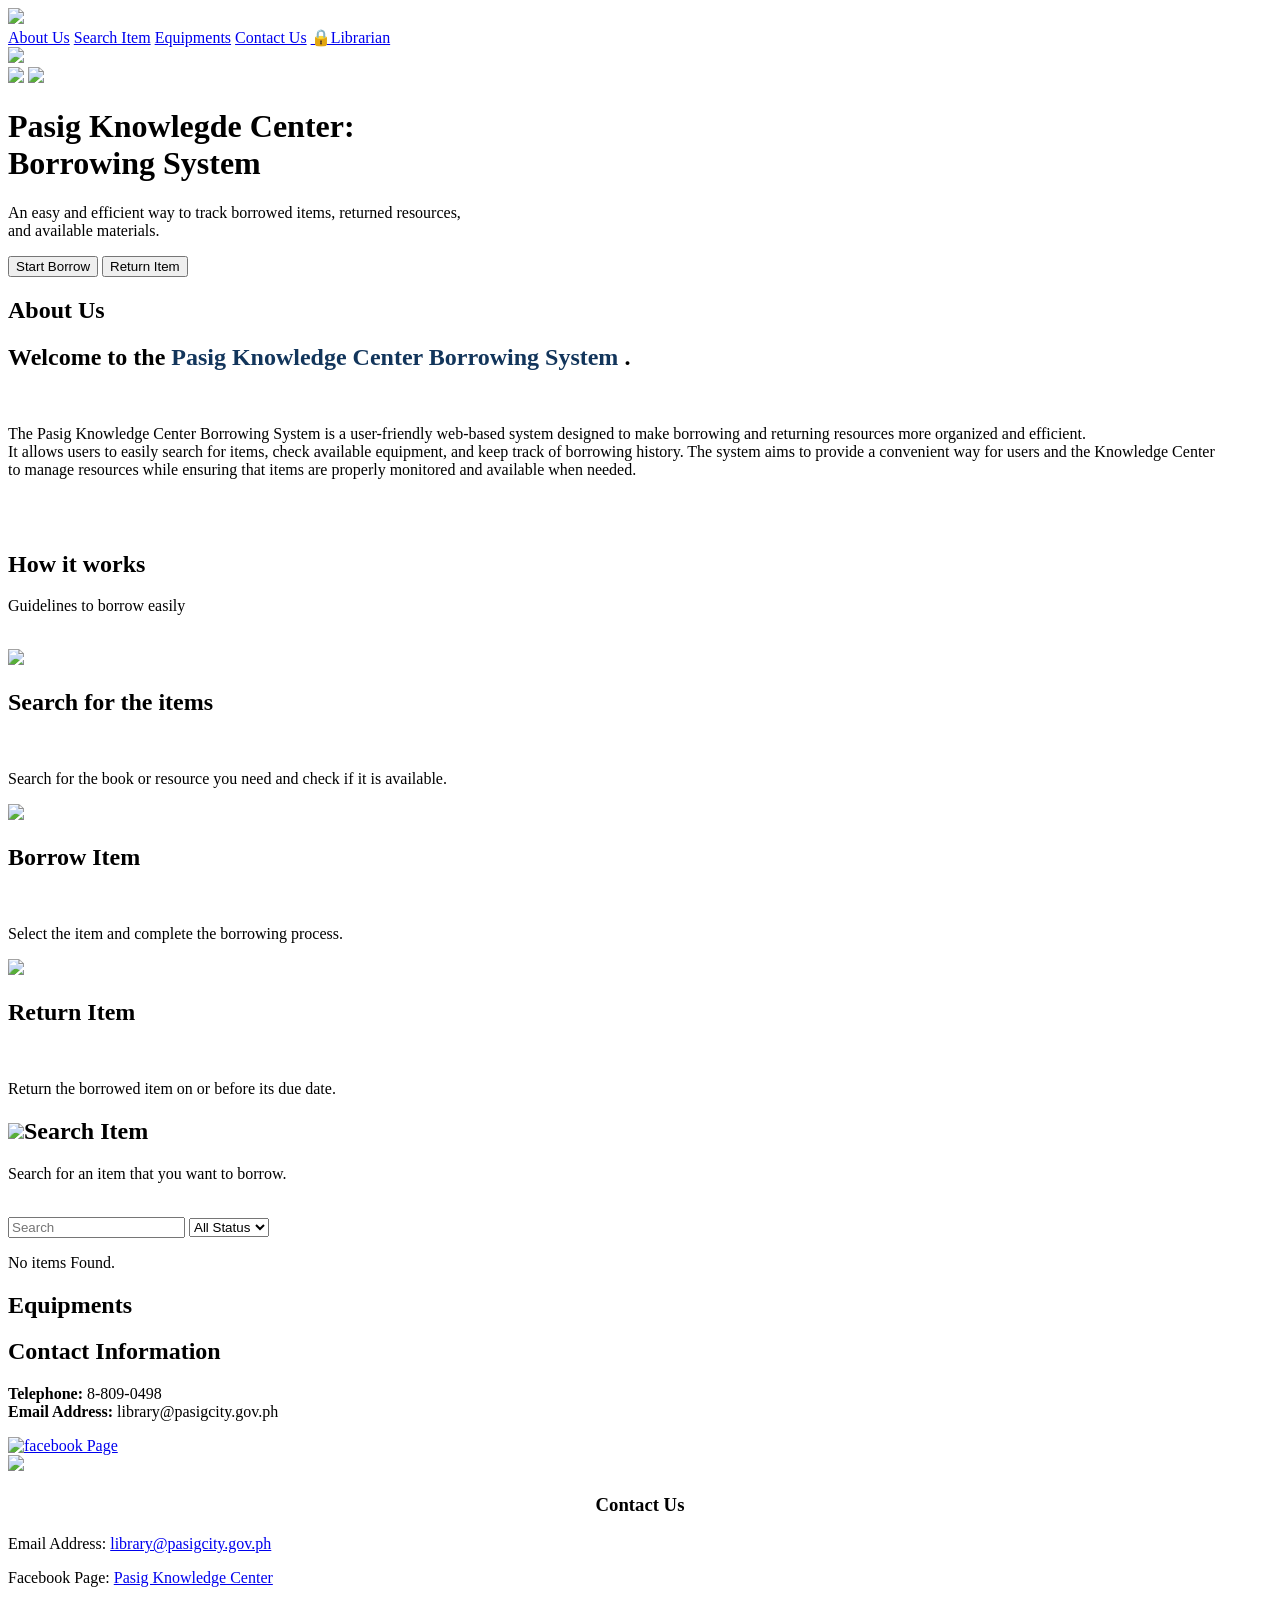
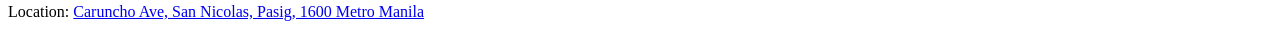
==== index.html @ 4eec0e9b "Add files via upload" ====
<!DOCTYPE html>
<html lang="en">
<head>
    <meta charset="UTF-8">
    <meta name="viewport" content="width=device-width, initial-scale=1.0">
    <link rel="stylesheet" href="style.css">
    <title>Borrowing System</title>
</head>
<body>
    <div class="banner">
        <div class="navbar"> 
            <img src="pasiglogo.png">
            <nav class="menu">
                <a href="#about">About Us</a>
                <a href="#search">Search Item</a>
                <a href="#equip">Equipments</a>
                <a href="#contact">Contact Us</a>
                <a href="library-update.html">🔒Librarian</a>
            </nav>
        </div>

        <!--Cover Page-->
        <div class="cover">
            <div class="background-image">
                <img src="covering.png"> 
            </div>
            <div class="pasig-logo">
                <img src="twologos.png">
                <img src="pkc.png">
            </div>

            <!--Cover Content-->
            <div class="cover-content">
                <h1>Pasig Knowlegde Center:
                    <br>
                     Borrowing System
                </h1>

                <p>
                    An easy and efficient way to track borrowed items,
                    returned resources, 
                    <br>
                    and available materials.
                </p>

                <!--Button-->
                <div class="cover-buttons">
                    <input type="button" value="Start Borrow" onclick="startBorrowbtn()">
                    <input type="button" value="Return Item" onclick="returnBorrowbtn()">    
                </div>
                    
            </div>
        </div>
    </div>

    <section id="about" class="section">
        <div class="section-content">
            <div class="about-content">
                <h1>About Us</h1>
                <h2>Welcome to the <strong style="color: #12355b;"> Pasig Knowledge Center
                Borrowing System</strong> .</h2><br>
                <p>
                    The Pasig Knowledge Center Borrowing System is a user-friendly web-based system designed 
                    to make borrowing and returning resources more organized and efficient. 
                <br>
                    It allows users to easily search for items, check available equipment, and keep track of borrowing history. 
                    The system aims to provide a convenient way for users and the Knowledge Center 
                <br>
                    to manage resources while ensuring that items are properly monitored and available when needed.
                </p><br>
            </div>

            <br>
            <h1> How it works</h1>
                <p> Guidelines to borrow easily </p><br>
            <div class="guidelines">
                <div class="step-card">
                    <div class="icon">
                        <img src="search.png">
                    </div>
                    <h2> Search for the items</h2><br>
                    <p>Search for the book or resource you need and check if it is available.</p>
                </div>
                <div class="step-card">
                    <div class="icon">
                        <img src="borrow.png">
                    </div>
                    <h2> Borrow Item</h2><br>
                    <p>Select the item and complete the borrowing process.</p>
                </div>
                <div class="step-card">
                    <div class="icon">
                        <img src="return.png">
                    </div>
                    <h2> Return Item</h2><br>
                    <p>Return the borrowed item on or before its due date.</p>
                </div>
            </div>

        </div>
    </section>

    <section id="search" class="section">
        <div class="section-content">
            <div class="search-container">
                <h1><img src="search.png">Search Item</h1>
                <p> Search for an item that you want to borrow.</p><br>
                <div class="search-head">
                    <div class="search-controls">
                        <input type="search" id="search-item" placeholder="Search">
                        <select id="item-status">
                            <option value="all"> All Status</option>
                            <option value="available"> Available </option>
                            <option value="borrowed"> Borrowed</option>
                        </select>
                    </div>
                </div>
            </div>
            

            <!--list of items-->
            <div class="item-list" id="homeItems"></div>
            <!--NOT FOUND-->
            <p id="noResults"> No items Found.</p>
        </div>
    </section>

    <section id="equip" class="section">
        <div class="section-content">
            <div class="equip-container">
                <h1>Equipments</h1>
            </div>
            <!-- Equipment Cards -->
             <div class="equip-list" id="homeEquipments"></div>
        </div>
    </section>


    <section id="contact" class="section">
        <div class="section-content">
            <div class="contactUs-container">
                <h1>Contact Information</h1>
                <div class="contact-content">
                    <div class="Phonecontact">
                        <p><strong>Telephone:</strong> 8-809-0498<br>
                            <strong>Email Address:</strong> library@pasigcity.gov.ph
                        </p>
                        <a href="https://www.facebook.com/profile.php?id=61583288685740" title="Go to facebook">
                            <img src="fblogo.png" alt="facebook Page">
                        </a>
                        <br>
                        <img src="psgseal.png">
                    </div>
                    <div class="contactInfo">
            <section id="contact" class="section">
                <div class="section-content">
                    <center><h1>Contact Us</h1> </center>
                    <p>Email Address: <a href="library@pasigcity.gov.ph">library@pasigcity.gov.ph</a></p>
                    <p>Facebook Page: <a href="https://www.facebook.com/profile.php?id=61583288685740" target="_blank">Pasig Knowledge Center</a></p> 
                    <p>Location: <a href="https://www.google.com/maps/place/Pasig+Knowledge+Center/@14.5611719,121.0783257,17z/
                    data=!3m1!4b1!4m6!3m5!1s0x3397c878bbee221b:0x4025cbb80e104ddd!8m2!3d14.5611719!4d121.0783257!16s%2Fg%2F1tczg_v4?
                    entry=ttu&g_ep=EgoyMDI2MDkzMC4wIKXMDSoASAFQAw%3D%3D" target="_blank">Caruncho Ave, San Nicolas, Pasig, 1600 Metro Manila</a></p>
           
                </div>
            </section>
                </div>
            </div>
        </div>
    </section>
    <script src="script.js"></script>
</body>
</html>
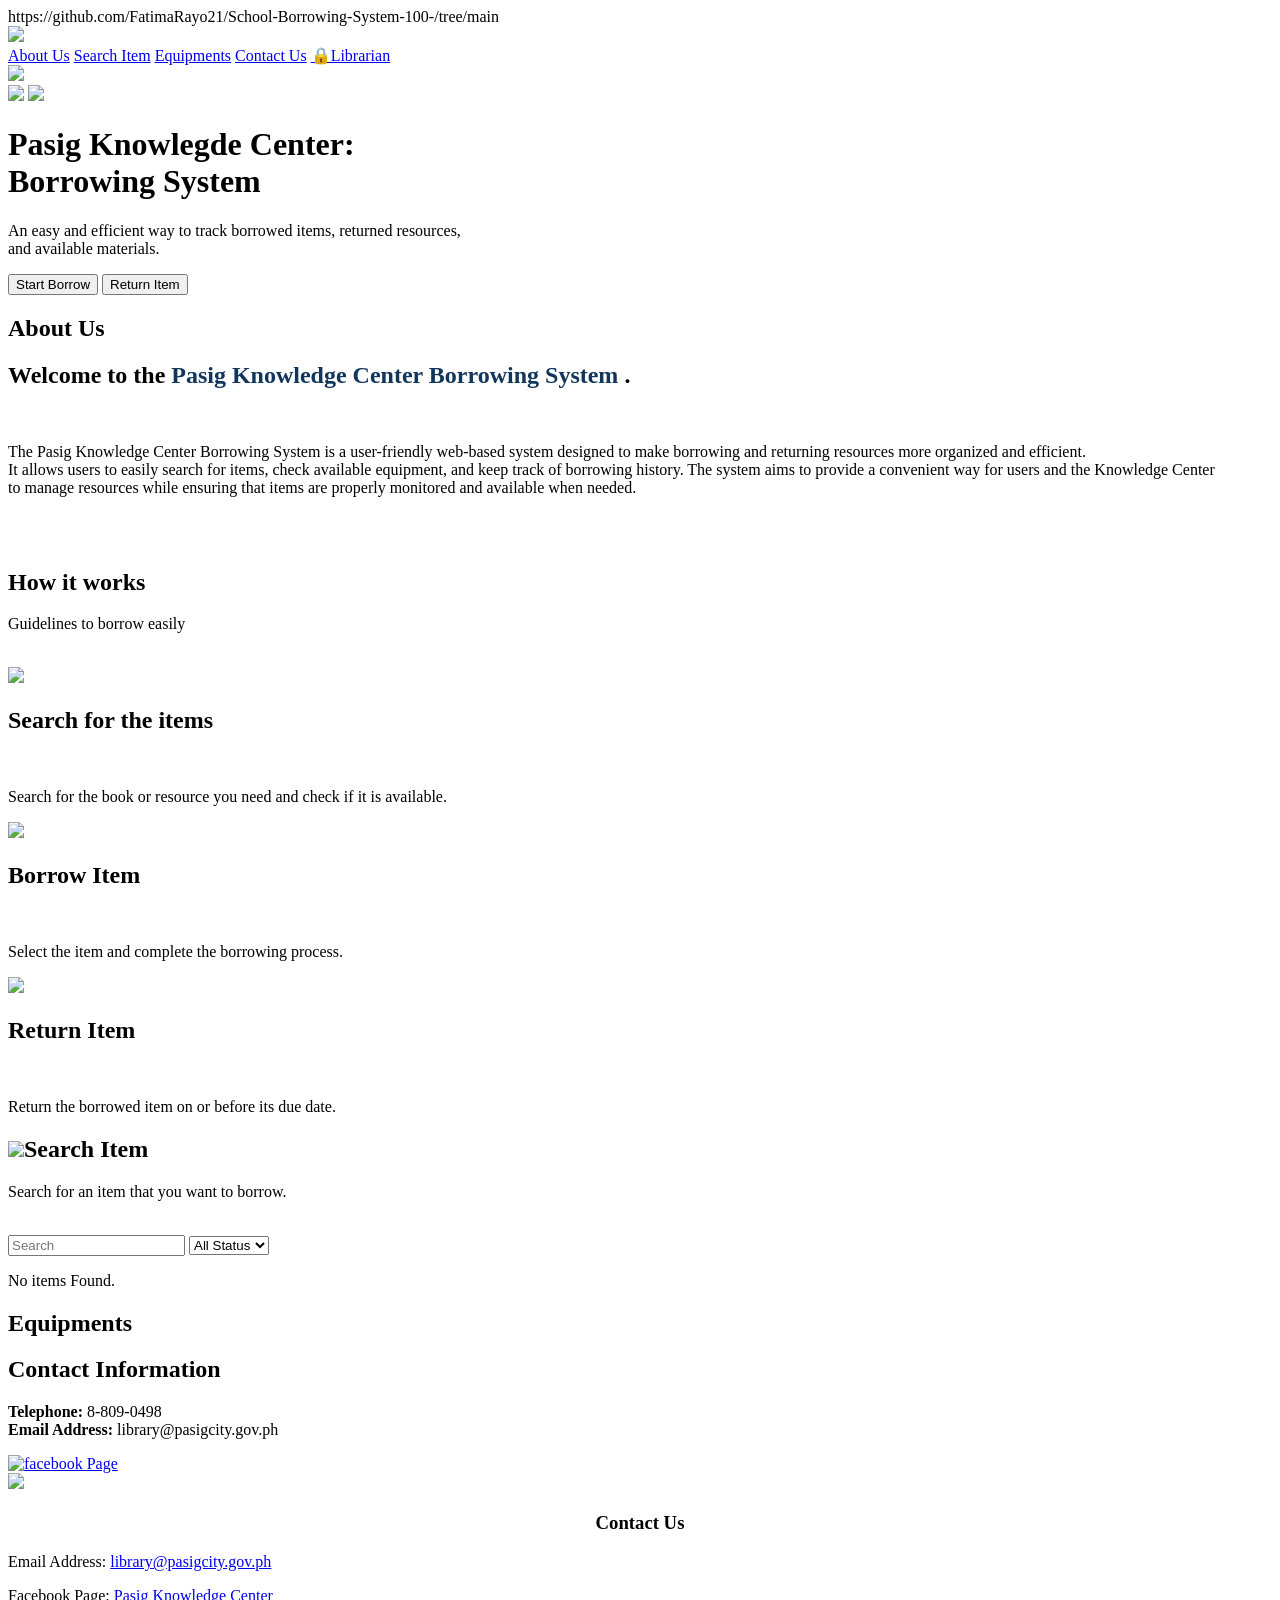
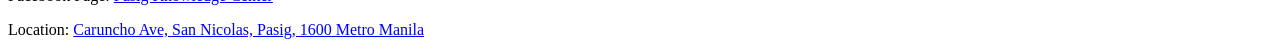
==== commit bddd71b1: "Update and rename School Borrowing System(100%)/index.html to index.html" ====
--- a/index.html
+++ b/index.html
@@ -1,6 +1,6 @@
 <!DOCTYPE html>
 <html lang="en">
-<head>
+<head>https://github.com/FatimaRayo21/School-Borrowing-System-100-/tree/main
     <meta charset="UTF-8">
     <meta name="viewport" content="width=device-width, initial-scale=1.0">
     <link rel="stylesheet" href="style.css">
@@ -169,4 +169,4 @@
     </section>
     <script src="script.js"></script>
 </body>
-</html>+</html>
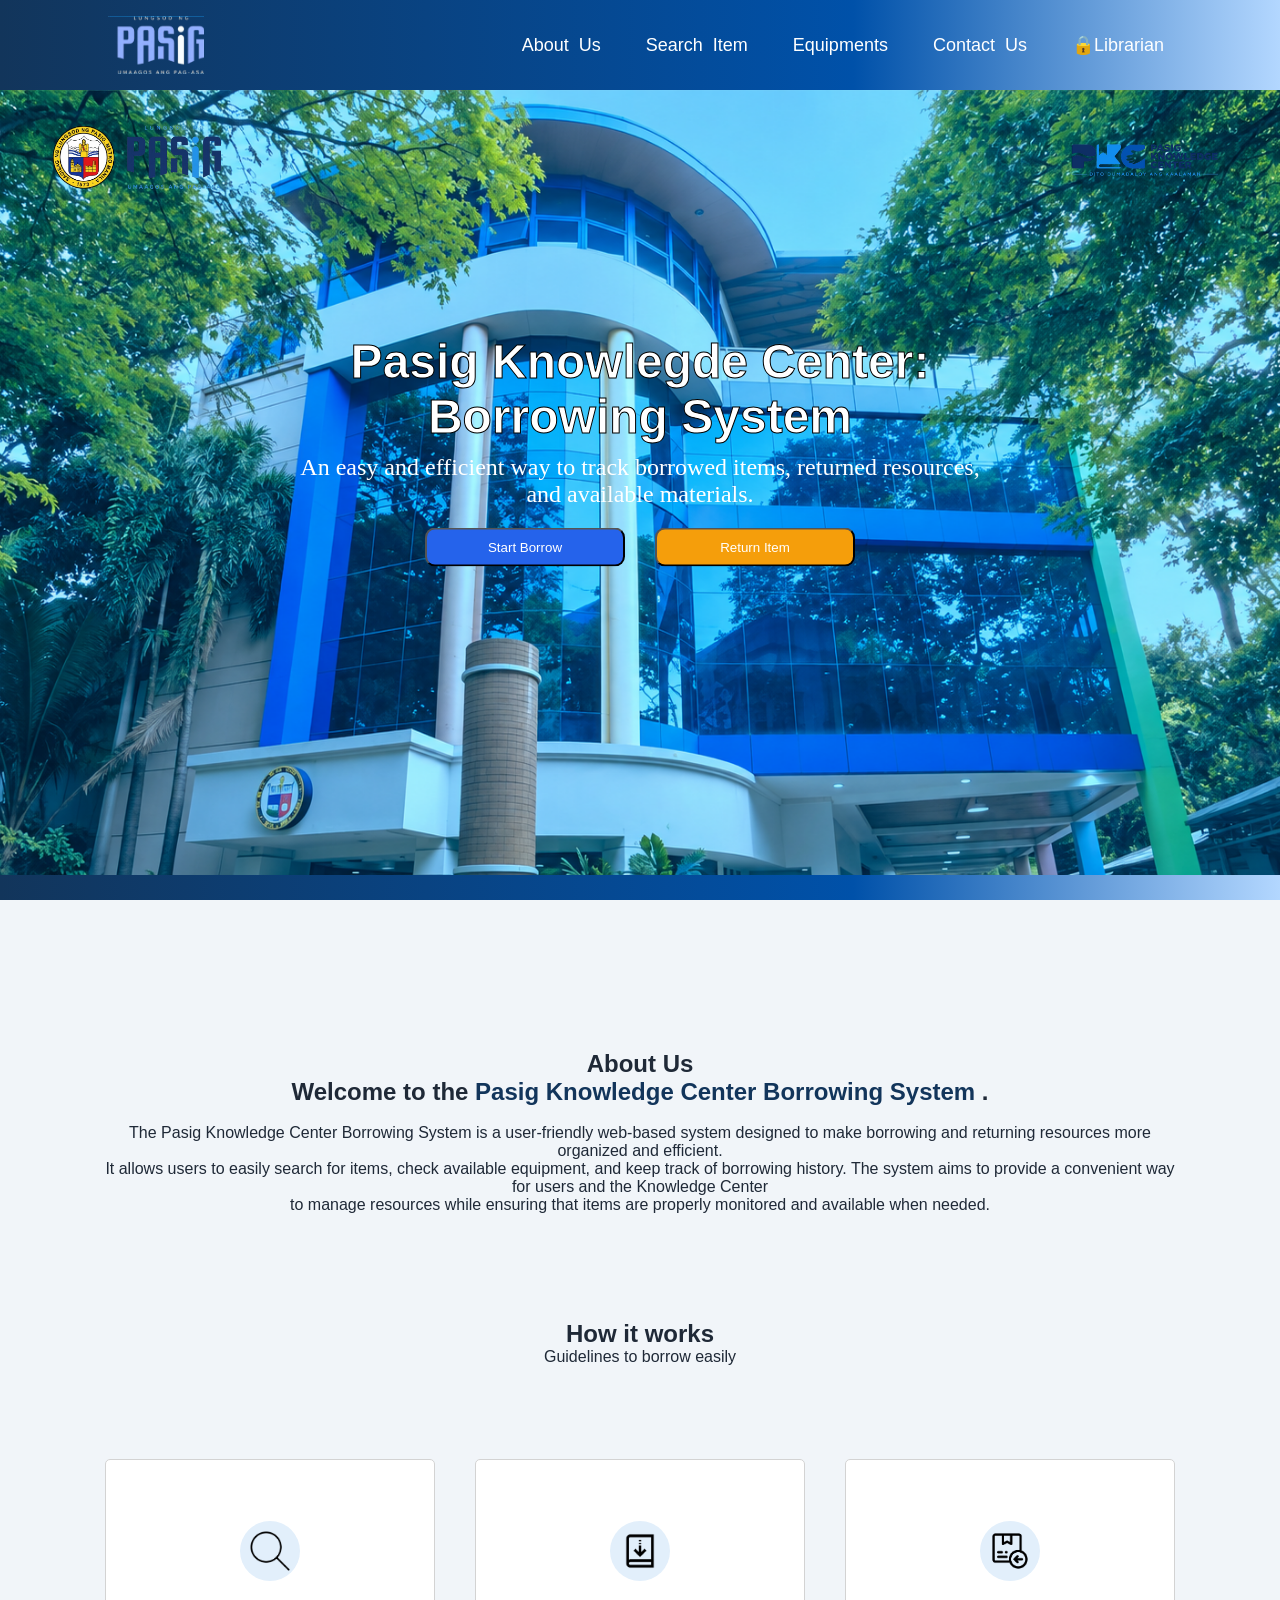
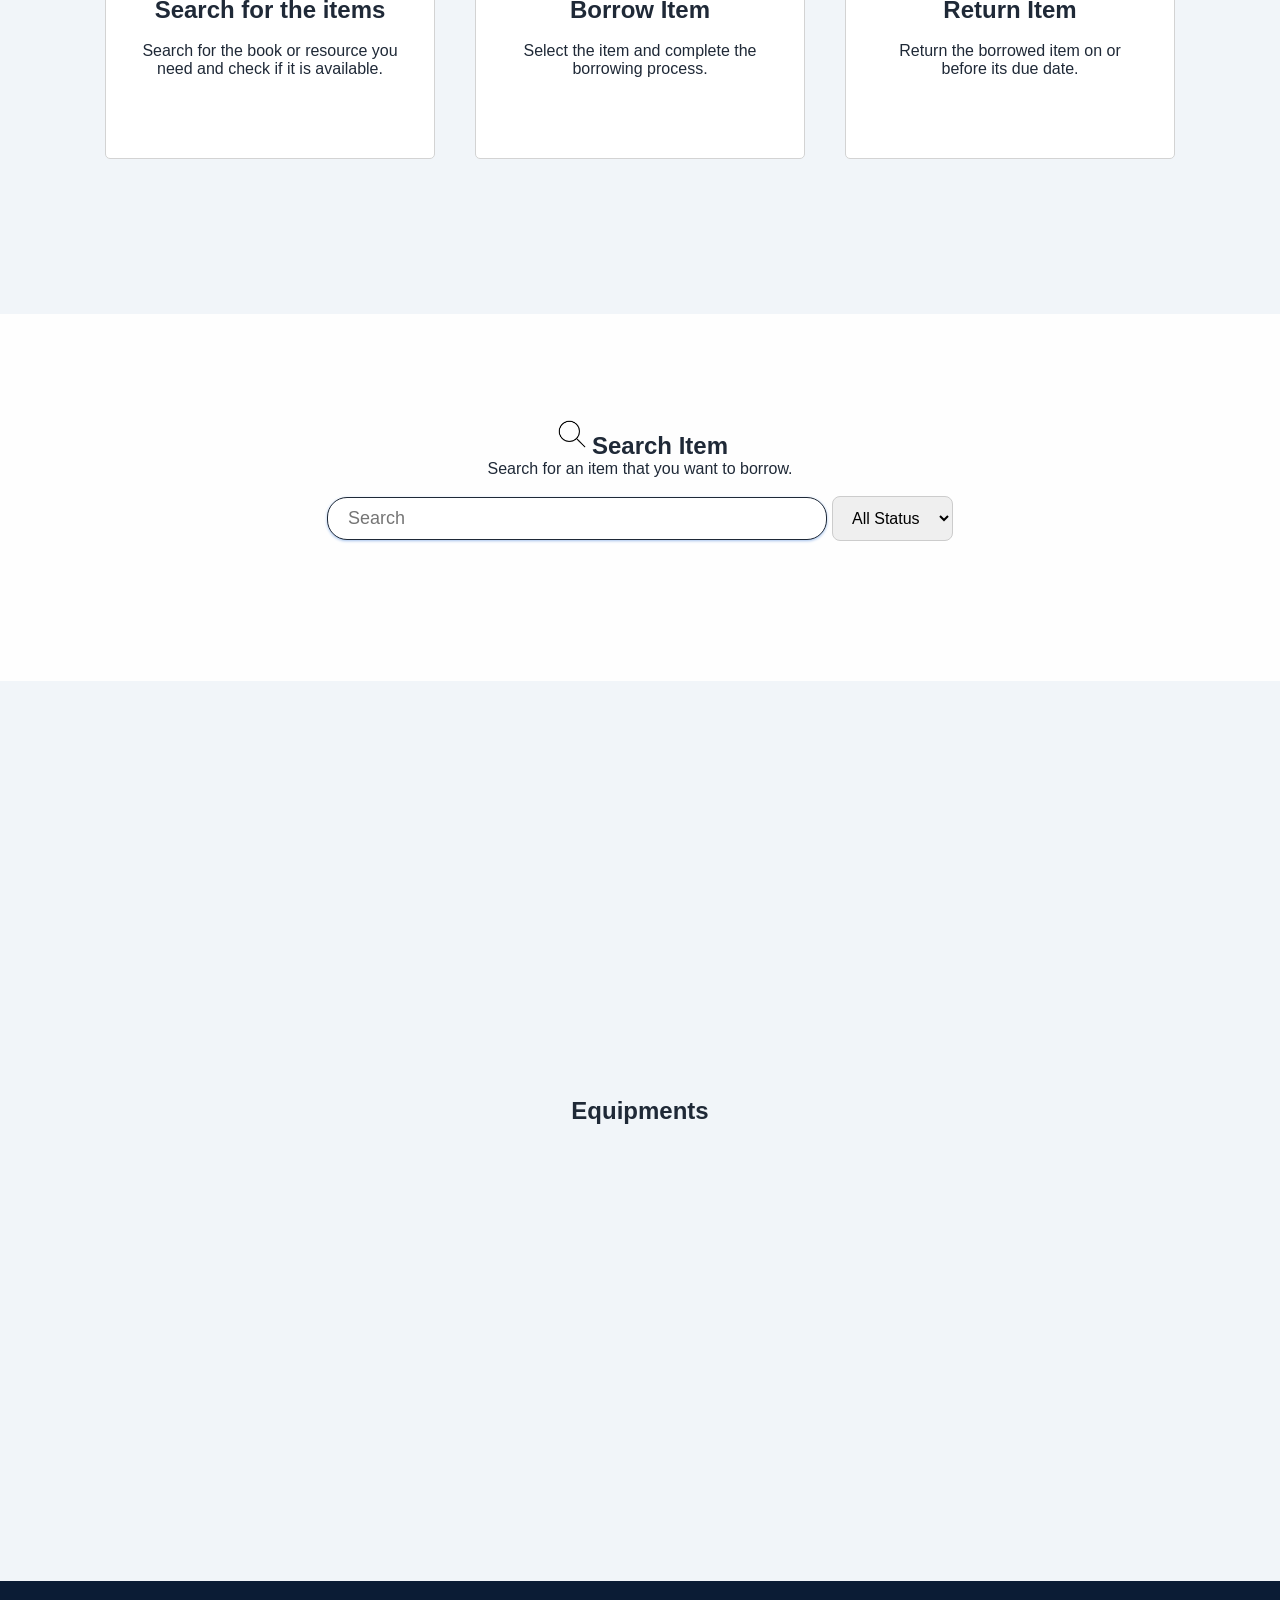
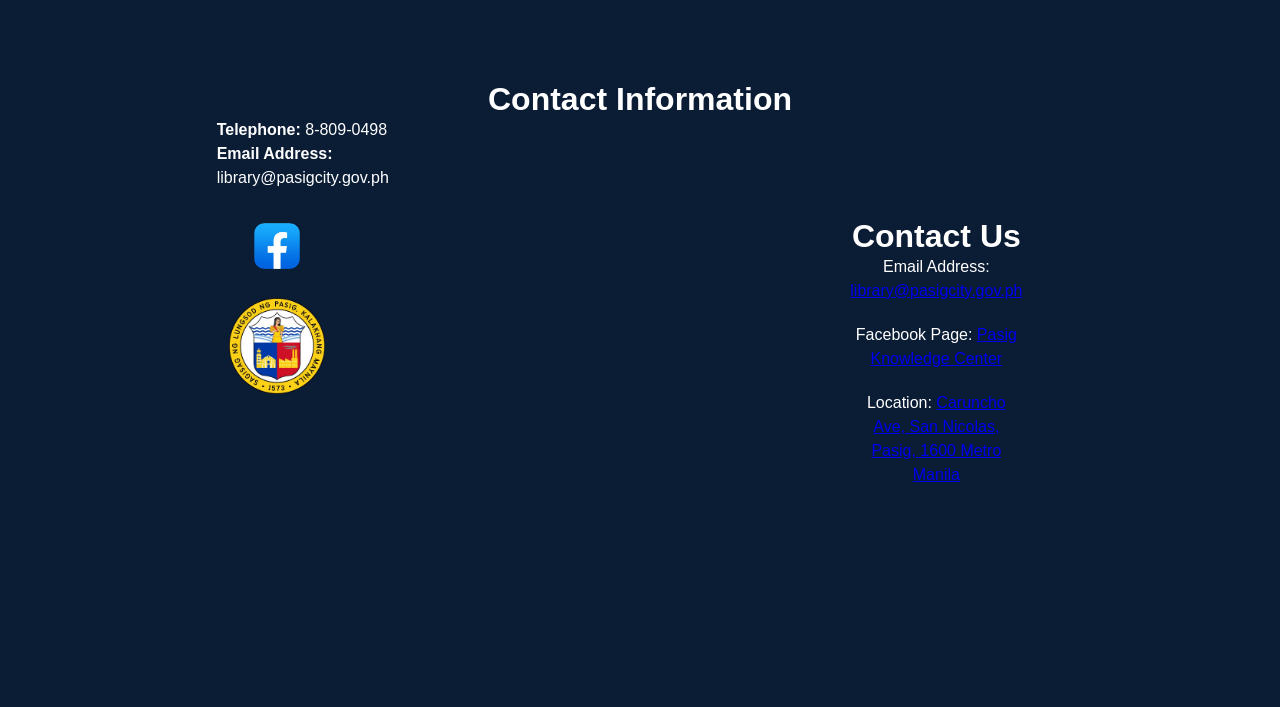
==== commit a09d43d9: "Add files via upload" ====
--- a/index.html
+++ b/index.html
@@ -1,6 +1,6 @@
 <!DOCTYPE html>
 <html lang="en">
-<head>https://github.com/FatimaRayo21/School-Borrowing-System-100-/tree/main
+<head>
     <meta charset="UTF-8">
     <meta name="viewport" content="width=device-width, initial-scale=1.0">
     <link rel="stylesheet" href="style.css">
@@ -169,4 +169,4 @@
     </section>
     <script src="script.js"></script>
 </body>
-</html>
+</html>
--- a/style.css
+++ b/style.css
@@ -0,0 +1,527 @@
+* {
+    margin: 0;
+    padding: 0;
+    box-sizing: border-box;
+}
+html {
+    scroll-behavior: smooth;
+    scroll-padding-top: 20px;
+}
+body {
+    margin: 0;
+    padding: 0;
+    background-color: #F1F5F9;
+    font-family: Arial, Helvetica, sans-serif;
+    color: #1F2937;
+    display: block;
+}
+
+.banner {
+    background: linear-gradient(to right ,#12355B,#094382, #0051A9, #B3D7FF);
+    width: 100%;
+    height: 100vh;
+    position:relative;
+    overflow: hidden;
+}
+.navbar {
+    padding: 5px 0px;
+    width: 85%;
+    margin: 0 auto;
+    height: 90px;
+    display: flex;
+    align-items: center;
+    justify-content: space-between;
+    position: relative;
+    z-index: 10;
+}
+img {
+    padding: 2px;
+    width: 100px;
+    height: auto;
+    margin: 10px;
+}
+.menu {
+    margin: 0;
+    padding: 0;
+    display: flex;
+    align-items: center;
+    gap: 5px;
+}
+.menu a {
+    color: white;
+    font-family: Arial, Helvetica, sans-serif;
+    font-size: large;
+    word-spacing: 5px;
+    padding: 10px 15px;
+    text-decoration: none;
+    margin: 5px;
+    white-space: nowrap;
+    transition: 0.3s;
+}
+.menu a.active {
+    color: white;
+    background-color: #12355B;
+    padding: 10px 15px;
+    margin: 10px;
+    border-radius: 10px;
+}
+.menu a:hover {
+    color: white;
+    background-color: #12355B;
+    opacity: 50%;
+    padding: 10px 15px;
+    margin: 5px;
+    border-radius: 10px;
+    word-spacing: 5px;
+    font-size: large;
+}
+.background-image {
+    position: absolute;
+    width: 100%;
+    height: 100%;
+    padding: 0;
+    margin: 0;
+}
+
+.background-image img {
+    width: 100%;
+    height: 785px;
+    object-fit: cover;
+    padding: 0;
+    margin: 0;
+}
+.pasig-logo {
+    position: absolute;
+    top: 100px;
+    left: 25px;
+    right: 25px;
+    padding: 10px;
+    display: flex;
+    justify-content: space-between;
+    align-items: flex-start;
+    z-index: 3;
+}
+.pasig-logo img {
+    width: 200px;
+    height: 100px;
+    object-fit: contain;
+    margin: 0;
+}
+.cover-content {
+    position: absolute;
+    top: 50%;
+    left: 50%;
+    transform: translate(-50%, -50%);
+    width: 100%;
+    text-align: center;
+    color: white;
+    z-index: 3;
+}
+.cover-content h1 {
+    font-size: 48px;
+    -webkit-text-stroke: 1px black ;
+    font-weight: bold;
+    margin-bottom: 10px;
+
+}
+.cover-content p {
+    font-family: Georgia, 'Times New Roman', Times, serif;
+    font-size: 24px;
+    margin-bottom: 10px;
+
+}
+.cover-buttons {
+    display: flex;
+    justify-content: center;
+    gap: 30px;
+    margin-top: 20px;
+}
+.cover-buttons input:first-child {
+    background-color: #2563EB;
+    color: white;
+    padding: 10px;
+    width: 200px;
+    border-radius: 10px;
+}
+
+.cover-buttons input:last-child {
+    background-color: #F59E0B;
+    color: white;
+    padding: 10px;
+    width: 200px;
+    border-radius: 10px;
+}
+.start-borrowing {
+    background-color: #2E86DE;
+    color: white;
+    font-weight: bold;
+    padding: 15px;
+    margin: 5px;
+    border-radius: 10px;
+    text-decoration: none;
+}
+.returned-item {
+    background-color: #F59E0B;
+    color: white;
+    font-weight: bold;
+    padding: 15px;
+    margin: 5px;
+    border-radius: 10px;
+    text-decoration: none;
+}
+.section {
+    width: 100%;
+    min-height: 100vh;
+    padding: 100px 50px;
+    display: flex;
+    justify-content: center;
+    align-items: center;
+    text-align: center;
+}
+#about {
+    display: flex;
+    justify-content: center;
+    padding: 80px 50px;
+}
+.about-content {
+    padding: 70px 50px;
+}
+.guidelines {
+    display: flex;
+    justify-content: center;
+    flex-direction: row;
+    width: 100%;
+    gap: 30px;
+    padding: 70px 50px;
+}
+.step-card {
+    width: 50%;
+    min-height: 300px;
+    background-color: white;
+    border-color: rgb(124, 122, 122);
+    border: 1px solid lightgray;
+    border-radius: 5px;
+    padding:10px 30px 30px;
+    margin: 5px;
+    display: flex;
+    flex-direction: column;
+    justify-content: center;
+}
+
+.icon {
+    width: 60px;
+    height: 60px;
+    margin: 0 auto 15px;
+    border-radius: 50%;
+    background-color: #e2effb;
+
+    display: flex;
+    align-items: center;
+    justify-content: center;
+}
+.icon img {
+    width: 50px;
+    padding: 3px;
+    margin: 5px;
+}
+.search-bar {
+    padding: 10px 15px;
+    margin-left: 50px;
+    position: relative;
+}
+#search {
+    min-height: 30%;
+    background-color: rgb(254, 254, 254);
+}
+
+.search-controls{
+    display: flex;
+    justify-content: center;
+    align-items: center;
+    gap: 5px;
+}
+.search-controls input{
+    padding: 10px 20px;
+    width: 500px;
+    font-size: 18px;
+    border-radius: 20px;
+    border: 1px solid #1F2937;
+    box-shadow: 0 1px 3px #a4c2ec;
+    border-color: 1px #1F2937;
+    transition: 0.2s ease-in-out ;
+
+}
+.search-container img {
+    width: 30px;
+    height: 30px;
+    padding: 0;
+    margin: 5px;
+    
+}
+.search-head {
+    display: flex;
+    align-items: center;
+    justify-content: center;
+    gap: 5px;
+    width: 100%;
+}
+.search-container select {
+    padding: 12px 15px;
+    border: 1px solid #ccc;
+    border-radius: 8px;
+    font-size: 16px;
+
+}
+.search-container select:focus {
+    border: 1px solid lightgray;
+    border-radius: 8px;
+}
+.item-list {
+    display: flex;
+    flex-wrap: wrap;
+    justify-content: center;
+    gap: 10px;
+    width: 100%;
+    margin: 20px;
+    text-align: center;
+}
+.item-card {
+    background-color: white;
+    border: 1px solid lightblue;
+    border-radius: 10px;
+    width: 450px;
+    min-height: 90px;
+    padding: 20px 10px;
+    justify-content: center;
+    display: none;
+    box-shadow: 0 3px 10px rgba(0, 0, 0, 0.1);
+}
+.item-card h2 {
+    color: #12355B;
+    margin: 10px;
+    padding: 5px 5px;
+    font-size: 12px;
+}
+.item-card input {
+    background-color: #2E86DE;
+    width: 80px;
+    min-height: 30px;
+    color: white;
+    border: none;
+    margin-top: 15px;
+    margin-bottom: 10px;
+    border-radius: 10px;
+    font-size: 10px;
+    cursor: pointer;
+}
+.item-card p {
+    margin: 10px;
+    padding: 5px 5px;
+    font-size: 11px;
+}
+.item-card.show {
+    display: flex;
+}
+
+.equip-list {
+    display: flex;
+    flex-wrap: wrap;
+    justify-content: center;
+    gap: 20px;
+    width: 100%;
+    margin: 10px;
+    padding: 10px 10px;
+    text-align: center;
+}
+.equip-list h2 {
+    padding: 3px 2px 10px;
+    margin: 5px 3px;
+    text-align: left;
+    font-size: 20px;
+}
+.equip-list p {
+    padding: 3px 2px;
+    text-align: left;
+    font-size: 13px;
+    
+}
+.equip-list input {
+    background-color: white;
+    color:#1F2937;
+    padding: 10px 15px;
+    border-radius: 10px;
+    margin-top: 20px;
+    width: 350px;
+    font-weight: bold;
+    
+}
+.equip-card {
+    background-color: #1F2937;
+    color: white;
+    padding: 10px 15px;
+    border-radius: 10px;
+    gap: 30px;
+    justify-content: center;
+    width: 450px;
+    margin: 10px 10px;
+
+}
+#equip {
+    display: flex;
+    justify-content: center;
+    padding: 80px 50px;
+}
+.form-box {
+    box-sizing: 100px;
+    justify-content: center;
+    text-align: left;
+    display: flex;
+    padding: 5px 5px;
+    width: 100%;
+    min-height: 100%;
+    margin: 10px;
+    border-radius: 10px;
+    color: white;
+    font-family: system-ui,'Segoe UI','Open Sans', 'Helvetica Neue', sans-serif;
+    font-size: 18px;
+}
+.form-box h1 {
+    font-size: 26px;
+    text-align: center;
+    margin: 10px;
+    padding: 5px;
+    text-align: center;
+    justify-content: center;
+}
+.Info {
+    box-sizing: 100px;
+    background-color: #0B1C35;
+    justify-content: center;
+    text-align: left;
+    padding: 5px 5px;
+    width: 500px;
+    min-height: 650px;
+    margin: 10px;
+    border-radius: 10px;
+    color: white;
+    font-family: system-ui,'Segoe UI','Open Sans', 'Helvetica Neue', sans-serif;
+    font-size: 18px;;;
+
+}
+.Info h2 {
+    font-size: 26px;
+    text-align: center;
+    margin: 15px ;
+    padding: 10px;
+    width: 450px;
+    min-height: 50px;
+    text-align: center;
+    background-color: white;
+    color: #0B1C35;
+    font-style: italic;
+    font-size: 18px;
+    justify-content: center;
+    border-radius: 5px;
+}
+.Info label{
+    padding: 10px;
+    margin: 10px;  
+}
+.Info input{
+    padding: 5px;
+    margin: 5px;  
+    border-radius: 5px;
+    width: 200px;
+}
+
+.button-group {
+    display: flex;
+    gap: 5px;
+    justify-content: center;
+}
+#output{
+    text-align: left;
+    padding: 10px 25px;
+    width: 100%
+}
+.output-card {
+    box-sizing: border-box;
+    background-color: white;
+    justify-content: flex-start;
+    text-align: center;
+    padding: 5px 5px;
+    display: flex;
+    flex-direction: column;
+    width: 500px;
+    min-height: 650px;
+    margin: 10px;
+    border-radius: 10px;
+    border: 1px solid rgb(197, 235, 248);
+    color: #0B1C35;
+    font-family: system-ui,'Segoe UI','Open Sans', 'Helvetica Neue', sans-serif;
+    font-size: 18px;;
+}
+.cardLogo {
+    width: 100%;
+    display: flex;
+    align-items: center;
+    padding: 5px;
+    justify-content: space-between;
+    margin-bottom: 2px;
+}
+.cardLogo img {
+    width: 100px;
+    padding: 5px;
+}
+#qrcode {
+    display: flex;
+    justify-content: center;
+    margin: 5px auto 5px;
+    align-items: center;
+}
+.qr-message p{
+    text-align: left;
+    font-size: 12px;
+    color: rgb(196, 196, 196);
+    align-items: center;
+    margin-left: 50px ;
+}
+#contact {
+    background-color: #0B1C35;
+    width: 100%;
+    min-height: 400px;
+    color: white;
+    position: relative;
+    overflow: hidden;
+}
+.contact-content {
+    display: flex;
+    justify-content: space-between;
+    align-items: flex-start;
+    width: 100%;
+    gap: 0px;
+    margin: 0;
+    padding: 0;
+}
+.contactUs-container h1{
+    font-size: 32px;
+}
+.Phonecontact {
+    width: 30%;
+    text-align: left;
+    padding: 0;
+    margin: 0;
+}
+.Phonecontact p{
+    line-height: 1.5;
+    margin-bottom: 20px;
+}
+.contactInfo {
+    width: 30%;
+    text-align: left;
+    padding: 0;
+}
+.contactInfo p {
+    line-height: 1.5;
+    margin-bottom: 20px;
+}
